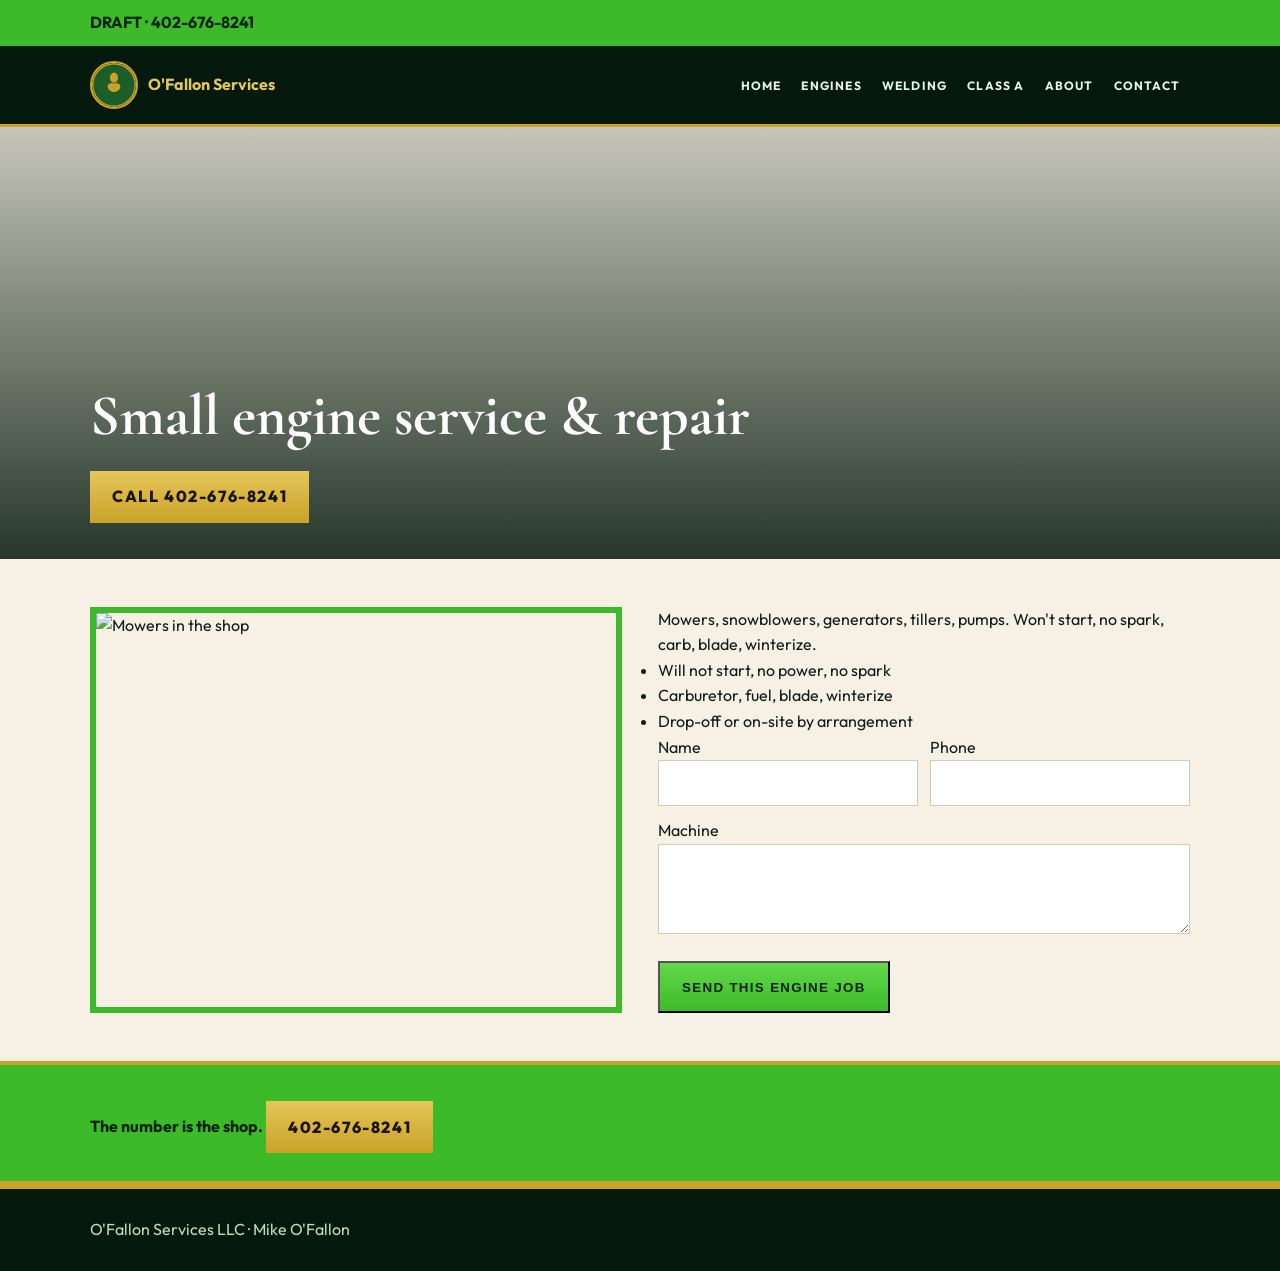
==== engines.html @ 47265ea5 "Add engines service page" ====
<!DOCTYPE html>
<html lang="en">
<head>
<meta charset="UTF-8" />
<meta name="viewport" content="width=device-width, initial-scale=1" />
<title>Small engine service — O'Fallon Services</title>
<link href="https://fonts.googleapis.com/css2?family=Cormorant+Garamond:ital,wght@0,600;1,500&family=Outfit:wght@500;700&display=swap" rel="stylesheet" />
<style>
:root{--kelly:#3DBA2A;--deep:#04190C;--gold:#C9A227;--gold2:#E6C65A;--paper:#F6F1E4;--ink:#101C14}
*{box-sizing:border-box;margin:0;padding:0}
body{font-family:Outfit,sans-serif;background:var(--paper);color:var(--ink);line-height:1.6}
a{color:inherit;text-decoration:none}
.wrap{width:min(1100px,calc(100% - 36px));margin:0 auto}
.top{background:var(--kelly);color:#06210C;font-weight:700;padding:10px 0}
nav{background:var(--deep);border-bottom:3px solid var(--gold)}
nav .wrap{display:flex;justify-content:space-between;align-items:center;min-height:78px;gap:12px}
.brand{display:flex;align-items:center;gap:10px;color:var(--gold2)}
.brand img{width:48px;height:48px;border-radius:50%;border:2px solid var(--gold)}
nav a.n{color:#E7F6E4;padding:8px 10px;letter-spacing:.1em;text-transform:uppercase;font-size:12px;font-weight:700}
.hero{min-height:48vh;display:flex;align-items:flex-end;color:#fff;padding:0 0 36px;background:linear-gradient(180deg,rgba(4,25,12,.2),rgba(4,25,12,.86)),url('photos/engines.svg') center/cover}
h1{font-family:"Cormorant Garamond",Georgia,serif;font-size:clamp(2.2rem,5vw,3.6rem)}
.btn{display:inline-flex;align-items:center;justify-content:center;min-height:52px;padding:12px 22px;font-weight:800;letter-spacing:.1em;text-transform:uppercase;margin:8px 8px 0 0}
.gold{background:linear-gradient(180deg,#E6C65A,#C9A227);color:#1A1404}
.kelly{background:linear-gradient(180deg,#62D84A,#3DBA2A);color:#06210C}
section{padding:48px 0}
.split{display:grid;grid-template-columns:1fr 1fr;gap:36px}
.split img{width:100%;max-height:480px;object-fit:cover;border:6px solid var(--kelly)}
form{display:grid;grid-template-columns:1fr 1fr;gap:12px;max-width:34rem}
form .full{grid-column:1/-1}
input,textarea{width:100%;padding:12px;border:1px solid #D4CDB6;font:16px Outfit,sans-serif}
textarea{min-height:90px}
.strip{background:var(--kelly);color:#06210C;padding:28px 0;border-block:4px solid var(--gold)}
footer{background:var(--deep);color:#C5DCC4;padding:28px 0;border-top:4px solid var(--gold)}
@media(max-width:800px){.split,form{grid-template-columns:1fr} nav .links{display:none}}
</style></head>
<body>
<div class="top"><div class="wrap">DRAFT · 402-676-8241</div></div>
<nav><div class="wrap"><a class="brand" href="index.html"><img src="photos/mark.svg" alt="Shamrock mark" /><b>O'Fallon Services</b></a>
<div class="links"><a class="n" href="index.html">Home</a><a class="n" href="engines.html">Engines</a><a class="n" href="welding.html">Welding</a><a class="n" href="cdl.html">Class A</a><a class="n" href="about.html">About</a><a class="n" href="contact.html">Contact</a></div></div></nav>
<header class="hero"><div class="wrap"><h1>Small engine service & repair</h1>
<a class="btn gold" href="tel:4026768241">Call 402-676-8241</a></div></header>
<section><div class="wrap split">
<img src="photos/engines.svg" alt="Mowers in the shop" />
<div>
<p>Mowers, snowblowers, generators, tillers, pumps. Won't start, no spark, carb, blade, winterize.</p>
<ul><li>Will not start, no power, no spark</li><li>Carburetor, fuel, blade, winterize</li><li>Drop-off or on-site by arrangement</li></ul>
<form action="mailto:ofallon.services.llc@gmail.com" method="get">
<div><label>Name</label><input name="name" required></div>
<div><label>Phone</label><input name="phone" required></div>
<div class="full"><label>Machine</label><textarea name="body" required></textarea></div>
<div class="full"><button class="btn kelly" type="submit">Send this engine job</button></div>
</form>
</div></div></section>
<div class="strip"><div class="wrap"><b>The number is the shop.</b> <a class="btn gold" href="tel:4026768241">402-676-8241</a></div></div>
<footer><div class="wrap">O'Fallon Services LLC · Mike O'Fallon</div></footer>
</body></html>
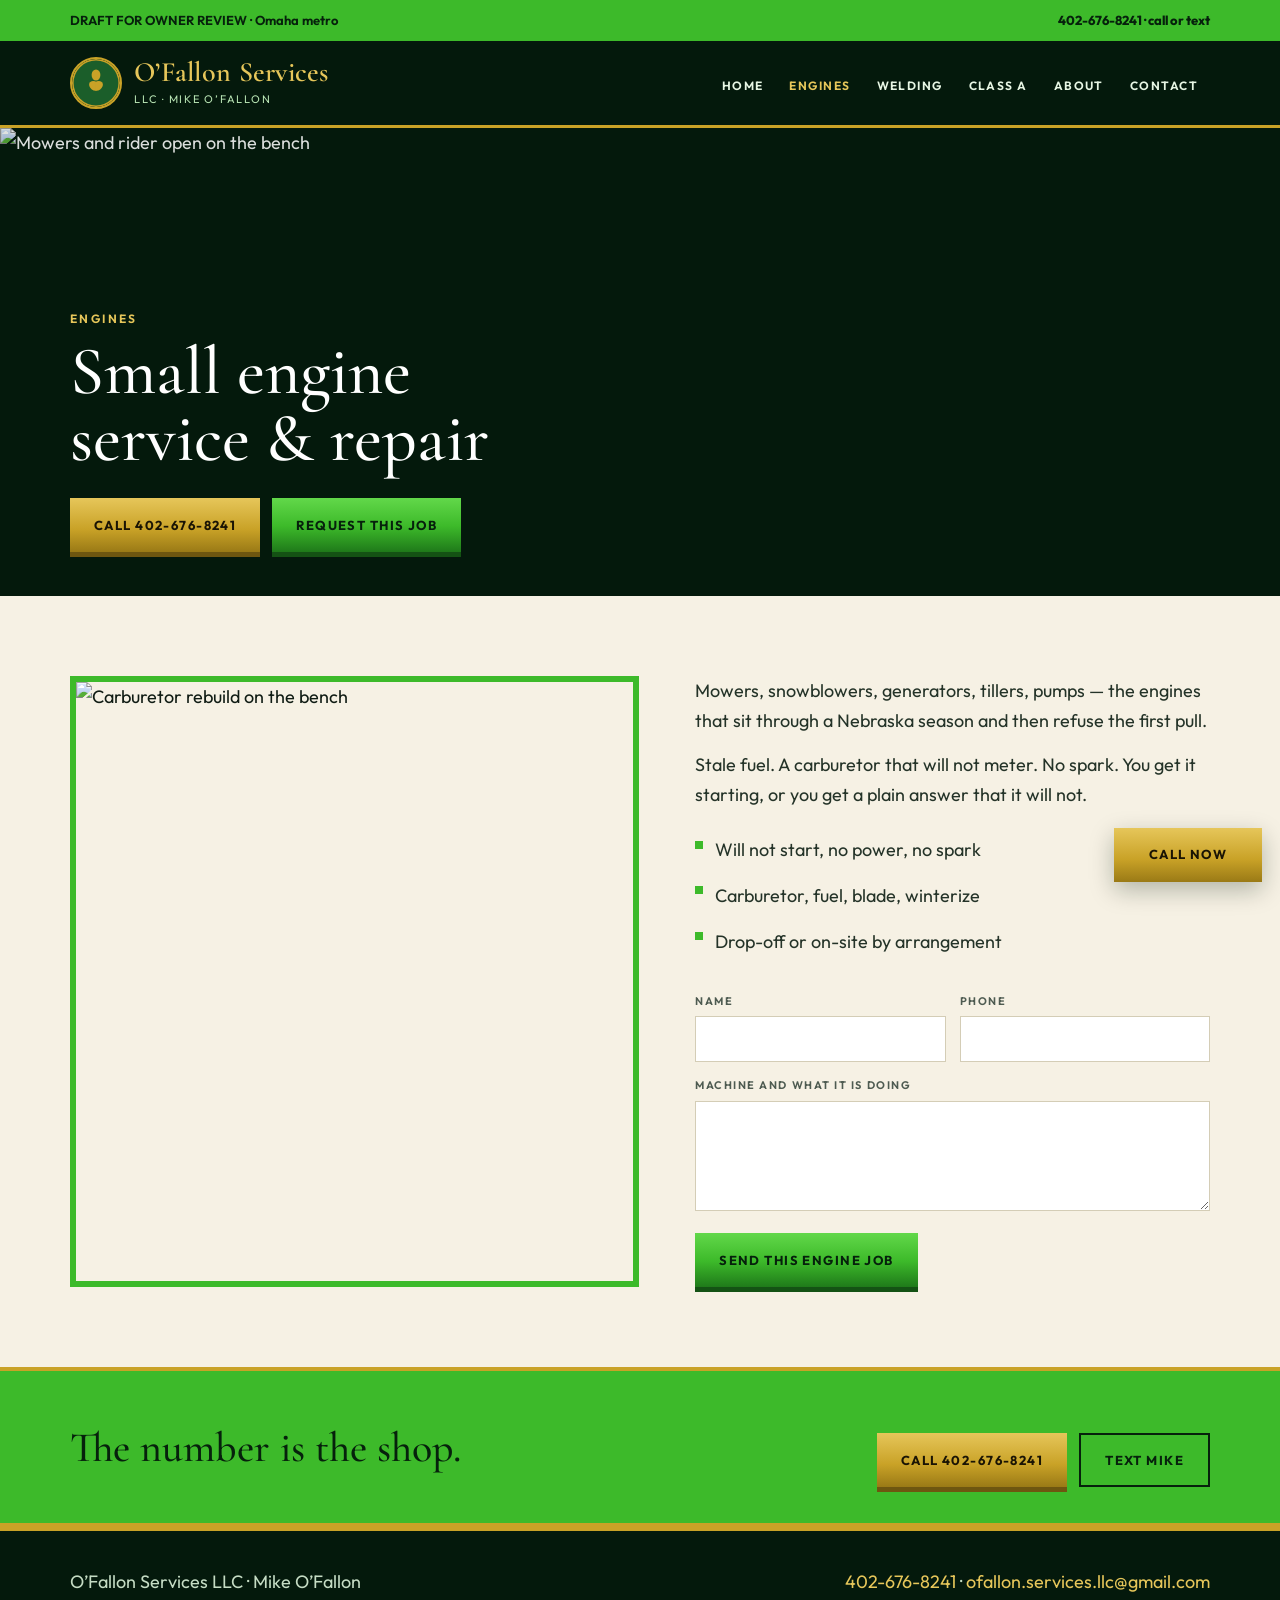
==== commit f201ecc7: "Add engines, about, and contact pages" ====
--- a/engines.html
+++ b/engines.html
@@ -3,54 +3,87 @@
 <head>
 <meta charset="UTF-8" />
 <meta name="viewport" content="width=device-width, initial-scale=1" />
-<title>Small engine service — O'Fallon Services</title>
-<link href="https://fonts.googleapis.com/css2?family=Cormorant+Garamond:ital,wght@0,600;1,500&family=Outfit:wght@500;700&display=swap" rel="stylesheet" />
-<style>
-:root{--kelly:#3DBA2A;--deep:#04190C;--gold:#C9A227;--gold2:#E6C65A;--paper:#F6F1E4;--ink:#101C14}
-*{box-sizing:border-box;margin:0;padding:0}
-body{font-family:Outfit,sans-serif;background:var(--paper);color:var(--ink);line-height:1.6}
-a{color:inherit;text-decoration:none}
-.wrap{width:min(1100px,calc(100% - 36px));margin:0 auto}
-.top{background:var(--kelly);color:#06210C;font-weight:700;padding:10px 0}
-nav{background:var(--deep);border-bottom:3px solid var(--gold)}
-nav .wrap{display:flex;justify-content:space-between;align-items:center;min-height:78px;gap:12px}
-.brand{display:flex;align-items:center;gap:10px;color:var(--gold2)}
-.brand img{width:48px;height:48px;border-radius:50%;border:2px solid var(--gold)}
-nav a.n{color:#E7F6E4;padding:8px 10px;letter-spacing:.1em;text-transform:uppercase;font-size:12px;font-weight:700}
-.hero{min-height:48vh;display:flex;align-items:flex-end;color:#fff;padding:0 0 36px;background:linear-gradient(180deg,rgba(4,25,12,.2),rgba(4,25,12,.86)),url('photos/engines.svg') center/cover}
-h1{font-family:"Cormorant Garamond",Georgia,serif;font-size:clamp(2.2rem,5vw,3.6rem)}
-.btn{display:inline-flex;align-items:center;justify-content:center;min-height:52px;padding:12px 22px;font-weight:800;letter-spacing:.1em;text-transform:uppercase;margin:8px 8px 0 0}
-.gold{background:linear-gradient(180deg,#E6C65A,#C9A227);color:#1A1404}
-.kelly{background:linear-gradient(180deg,#62D84A,#3DBA2A);color:#06210C}
-section{padding:48px 0}
-.split{display:grid;grid-template-columns:1fr 1fr;gap:36px}
-.split img{width:100%;max-height:480px;object-fit:cover;border:6px solid var(--kelly)}
-form{display:grid;grid-template-columns:1fr 1fr;gap:12px;max-width:34rem}
-form .full{grid-column:1/-1}
-input,textarea{width:100%;padding:12px;border:1px solid #D4CDB6;font:16px Outfit,sans-serif}
-textarea{min-height:90px}
-.strip{background:var(--kelly);color:#06210C;padding:28px 0;border-block:4px solid var(--gold)}
-footer{background:var(--deep);color:#C5DCC4;padding:28px 0;border-top:4px solid var(--gold)}
-@media(max-width:800px){.split,form{grid-template-columns:1fr} nav .links{display:none}}
-</style></head>
+<title>Small engine service &amp; repair — O’Fallon Services LLC</title>
+<link rel="preconnect" href="https://fonts.googleapis.com" />
+<link href="https://fonts.googleapis.com/css2?family=Cormorant+Garamond:ital,wght@0,500;0,600;1,500&family=Outfit:wght@400;500;600;700&display=swap" rel="stylesheet" />
+<link rel="stylesheet" href="site.css" />
+</head>
 <body>
-<div class="top"><div class="wrap">DRAFT · 402-676-8241</div></div>
-<nav><div class="wrap"><a class="brand" href="index.html"><img src="photos/mark.svg" alt="Shamrock mark" /><b>O'Fallon Services</b></a>
-<div class="links"><a class="n" href="index.html">Home</a><a class="n" href="engines.html">Engines</a><a class="n" href="welding.html">Welding</a><a class="n" href="cdl.html">Class A</a><a class="n" href="about.html">About</a><a class="n" href="contact.html">Contact</a></div></div></nav>
-<header class="hero"><div class="wrap"><h1>Small engine service & repair</h1>
-<a class="btn gold" href="tel:4026768241">Call 402-676-8241</a></div></header>
-<section><div class="wrap split">
-<img src="photos/engines.svg" alt="Mowers in the shop" />
-<div>
-<p>Mowers, snowblowers, generators, tillers, pumps. Won't start, no spark, carb, blade, winterize.</p>
-<ul><li>Will not start, no power, no spark</li><li>Carburetor, fuel, blade, winterize</li><li>Drop-off or on-site by arrangement</li></ul>
-<form action="mailto:ofallon.services.llc@gmail.com" method="get">
-<div><label>Name</label><input name="name" required></div>
-<div><label>Phone</label><input name="phone" required></div>
-<div class="full"><label>Machine</label><textarea name="body" required></textarea></div>
-<div class="full"><button class="btn kelly" type="submit">Send this engine job</button></div>
-</form>
-</div></div></section>
-<div class="strip"><div class="wrap"><b>The number is the shop.</b> <a class="btn gold" href="tel:4026768241">402-676-8241</a></div></div>
-<footer><div class="wrap">O'Fallon Services LLC · Mike O'Fallon</div></footer>
-</body></html>
+<div class="top"><div class="wrap"><span>DRAFT FOR OWNER REVIEW · Omaha metro</span><a href="tel:4026768241">402-676-8241 · call or text</a></div></div>
+<nav><div class="wrap">
+  <a class="brand" href="index.html"><img src="photos/mark.svg" alt="O’Fallon shamrock mark" /><span><b>O’Fallon Services</b><small>LLC · Mike O’Fallon</small></span></a>
+  <button class="burger" type="button" id="burger">Menu</button>
+  <ul id="navlist">
+    <li><a class="n " href="index.html">Home</a></li>
+    <li><a class="n on" href="engines.html">Engines</a></li>
+    <li><a class="n " href="welding.html">Welding</a></li>
+    <li><a class="n " href="cdl.html">Class A</a></li>
+    <li><a class="n " href="about.html">About</a></li>
+    <li><a class="n " href="contact.html">Contact</a></li>
+  </ul>
+</div></nav>
+<section class="pagehero">
+  <img src="photos/engines.svg" alt="Mowers and rider open on the bench" />
+  <div class="copy wrap">
+    <p class="kicker">Engines</p>
+    <h1>Small engine service &amp; repair</h1>
+    <div class="btns">
+      <a class="btn btn-gold" href="tel:4026768241">Call 402-676-8241</a>
+      <a class="btn btn-kelly" href="#request">Request this job</a>
+    </div>
+  </div>
+</section>
+<section class="sec" id="request"><div class="wrap split">
+  <img class="shot" src="photos/carb.svg" alt="Carburetor rebuild on the bench" />
+  <div>
+    <p class="body">Mowers, snowblowers, generators, tillers, pumps — the engines that sit through a Nebraska season and then refuse the first pull.</p>
+    <p class="body">Stale fuel. A carburetor that will not meter. No spark. You get it starting, or you get a plain answer that it will not.</p>
+    <ul class="list">
+      <li>Will not start, no power, no spark</li>
+      <li>Carburetor, fuel, blade, winterize</li>
+      <li>Drop-off or on-site by arrangement</li>
+    </ul>
+    <form class="form quote" data-service="Small engine service & repair">
+      <div><label>Name</label><input name="name" required></div>
+      <div><label>Phone</label><input name="phone" required></div>
+      <div class="full"><label>Machine and what it is doing</label><textarea name="message" required></textarea></div>
+      <div class="full"><button class="btn btn-kelly" type="submit">Send this engine job</button></div>
+      <div class="ok">Opening a text and email to the shop.</div>
+    </form>
+  </div>
+</div></section>
+<div class="strip" id="call"><div class="wrap">
+  <h2>The number is the shop.</h2>
+  <div class="btns">
+    <a class="btn btn-gold" href="tel:4026768241">Call 402-676-8241</a>
+    <a class="btn btn-line" href="sms:4026768241" style="color:#06210C;border-color:#06210C">Text Mike</a>
+  </div>
+</div></div>
+<footer><div class="wrap">
+  <div>O’Fallon Services LLC · Mike O’Fallon</div>
+  <div><a href="tel:4026768241">402-676-8241</a> · <a href="mailto:ofallon.services.llc@gmail.com">ofallon.services.llc@gmail.com</a></div>
+</div></footer>
+<div class="float"><a class="btn btn-gold" href="tel:4026768241">Call now</a></div>
+<script>
+(function(){
+  const burger=document.getElementById("burger");
+  const list=document.getElementById("navlist");
+  if(burger&&list) burger.addEventListener("click",function(){list.classList.toggle("open");});
+  const phone="4026768241", email="ofallon.services.llc@gmail.com";
+  document.querySelectorAll("form.quote").forEach(function(form){
+    form.addEventListener("submit", function(e){
+      e.preventDefault();
+      const svc=form.getAttribute("data-service");
+      const name=(form.querySelector("[name=name]")||{}).value||"";
+      const ph=(form.querySelector("[name=phone]")||{}).value||"";
+      const msg=(form.querySelector("[name=message]")||{}).value||"";
+      const body=["SERVICE REQUEST — O'Fallon Services LLC","Service: "+svc,"Name: "+name,"Phone: "+ph,"","Details:",msg].join("\n");
+      const ok=form.querySelector(".ok"); if(ok) ok.style.display="block";
+      window.location.href="mailto:"+email+"?subject="+encodeURIComponent("Service request — "+svc)+"&body="+encodeURIComponent(body);
+      setTimeout(function(){ window.location.href="sms:"+phone+"?body="+encodeURIComponent(body); },400);
+    });
+  });
+})();
+</script>
+</body>
+</html>
--- a/site.css
+++ b/site.css
@@ -0,0 +1,97 @@
+:root{
+  --kelly:#3DBA2A;
+  --kelly-d:#1F7A1A;
+  --forest:#083318;
+  --deep:#04190C;
+  --gold:#C9A227;
+  --gold2:#E6C65A;
+  --paper:#F6F1E4;
+  --ink:#101C14;
+  --mute:#4E5B51;
+  --line:#E4D9B6;
+}
+*{box-sizing:border-box;margin:0;padding:0}
+html{scroll-behavior:smooth}
+body{background:var(--paper);color:var(--ink);font-family:"Outfit","Avenir Next",sans-serif;font-size:18px;line-height:1.65}
+a{color:inherit}
+img,video{max-width:100%;display:block}
+.wrap{width:min(1140px,calc(100% - 40px));margin:0 auto}
+.top{background:var(--kelly);color:#06210C;font-size:13px;font-weight:650}
+.top .wrap{display:flex;justify-content:space-between;gap:12px;padding:10px 0;align-items:center}
+.top a{color:#06210C;font-weight:750;text-decoration:none}
+nav{position:sticky;top:0;z-index:50;background:var(--deep);border-bottom:3px solid var(--gold)}
+nav .wrap{display:flex;align-items:center;justify-content:space-between;min-height:84px;gap:16px}
+.brand{display:flex;align-items:center;gap:12px;text-decoration:none;color:var(--gold2)}
+.brand img{width:52px;height:52px;border-radius:50%;border:2px solid var(--gold);object-fit:cover;background:#083318}
+.brand b{display:block;font-family:"Cormorant Garamond",Georgia,serif;font-size:clamp(22px,2.4vw,28px);font-weight:600;line-height:1;letter-spacing:.01em}
+.brand small{display:block;color:#B7E3B3;letter-spacing:.16em;text-transform:uppercase;font-size:11px;margin-top:4px}
+nav ul{display:flex;gap:2px;list-style:none;flex-wrap:wrap}
+nav a.n{color:#E7F6E4;text-decoration:none;font-size:12px;font-weight:650;letter-spacing:.12em;text-transform:uppercase;padding:10px 12px}
+nav a.n:hover,nav a.n.on{color:var(--gold2)}
+.burger{display:none;background:transparent;border:1px solid var(--gold);color:var(--gold2);padding:8px 12px;letter-spacing:.12em;text-transform:uppercase;font:650 12px Outfit,sans-serif}
+.hero{position:relative;min-height:88vh;color:#fff;display:flex;align-items:flex-end;overflow:hidden;background:#04190C}
+.hero .stage{position:absolute;inset:0;overflow:hidden}
+.hero .stage img{width:110%;height:110%;object-fit:cover;animation:ken 22s ease-in-out infinite alternate}
+@keyframes ken{from{transform:scale(1) translate(0,0)}to{transform:scale(1.12) translate(-3%,-2%)}}
+.hero::after{content:"";position:absolute;inset:0;background:linear-gradient(180deg,rgba(4,25,12,.18),rgba(4,25,12,.88))}
+.hero .copy{position:relative;z-index:2;padding:0 0 72px}
+.kicker{color:var(--gold2);letter-spacing:.2em;text-transform:uppercase;font-size:12px;font-weight:650}
+h1,h2,h3.serif{font-family:"Cormorant Garamond",Georgia,serif;font-weight:500;line-height:.98;text-wrap:balance}
+.hero h1{font-size:clamp(40px,6.2vw,78px);max-width:13ch;margin:14px 0 16px}
+.hero h1 em{font-style:italic;color:var(--gold2)}
+.lead{max-width:42ch;color:#E6F4E3;font-size:19px;line-height:1.55}
+.btns{display:flex;flex-wrap:wrap;gap:12px;margin-top:26px}
+.btn{display:inline-flex;align-items:center;justify-content:center;min-height:54px;padding:14px 24px;text-decoration:none;text-transform:uppercase;letter-spacing:.11em;font-size:13px;font-weight:700;border:0;cursor:pointer;font-family:inherit}
+.btn-gold{background:linear-gradient(180deg,#E6C65A,#C9A227 58%,#9A7A16);color:#1A1404;box-shadow:0 5px 0 #6E5610}
+.btn-kelly{background:linear-gradient(180deg,#62D84A,#3DBA2A 52%,#1F7A1A);color:#06210C;box-shadow:0 5px 0 #145214}
+.btn-line{background:transparent;color:#fff;border:2px solid var(--gold)}
+.sound{position:absolute;z-index:3;right:24px;bottom:24px}
+.sound button{min-height:44px;padding:10px 16px;background:rgba(4,25,12,.78);color:var(--gold2);border:1px solid var(--gold);letter-spacing:.12em;text-transform:uppercase;font:650 12px Outfit,sans-serif;cursor:pointer}
+.sec{padding:80px 0}
+.sec h2{font-size:clamp(32px,4vw,52px);color:var(--forest);margin:8px 0 16px;max-width:18ch}
+.grid3{display:grid;grid-template-columns:repeat(3,1fr);gap:22px}
+.card{background:#fff;border:1px solid var(--line);display:flex;flex-direction:column;min-height:100%;overflow:hidden}
+.card img{width:100%;height:230px;object-fit:cover}
+.card .pad{padding:22px 22px 26px}
+.card h3{font-family:"Cormorant Garamond",Georgia,serif;font-size:30px;color:var(--forest);margin-bottom:8px;line-height:1.05}
+.card p{color:#243328;max-width:36ch}
+.pagehero{position:relative;min-height:52vh;color:#fff;display:flex;align-items:flex-end;overflow:hidden;background:#04190C}
+.pagehero img{position:absolute;inset:0;width:100%;height:100%;object-fit:cover}
+.pagehero::after{content:"";position:absolute;inset:0;background:linear-gradient(180deg,rgba(4,25,12,.12),rgba(4,25,12,.84))}
+.pagehero .copy{position:relative;z-index:2;padding:0 0 44px}
+.pagehero h1{font-size:clamp(36px,5.4vw,68px);max-width:14ch;margin-top:10px}
+.split{display:grid;grid-template-columns:1.05fr .95fr;gap:56px;align-items:start}
+.split img.shot{width:100%;height:100%;max-height:640px;object-fit:cover;border:6px solid var(--kelly)}
+.body{max-width:46ch;color:#243328}
+.body + .body{margin-top:14px}
+.list{margin:18px 0 0;padding:0;list-style:none}
+.list li{padding:8px 0 8px 20px;position:relative;color:#243328}
+.list li:before{content:"";width:8px;height:8px;background:var(--kelly);position:absolute;left:0;top:.75em}
+.form{margin-top:28px;display:grid;grid-template-columns:1fr 1fr;gap:14px;max-width:36rem}
+.form .full{grid-column:1/-1}
+.form label{display:block;font-size:11px;letter-spacing:.14em;text-transform:uppercase;margin-bottom:6px;font-weight:650;color:var(--mute)}
+.form input,.form textarea,.form select{width:100%;border:1px solid #D4CDB6;background:#fff;padding:12px 14px;font:16px Outfit,sans-serif;color:var(--ink)}
+.form textarea{min-height:110px;resize:vertical}
+.ok{display:none;grid-column:1/-1;background:#D7F5C9;padding:12px;color:#083318}
+.strip{background:var(--kelly);color:#06210C;padding:36px 0;border-block:4px solid var(--gold)}
+.strip .wrap{display:flex;justify-content:space-between;align-items:center;gap:16px;flex-wrap:wrap}
+.strip h2{font-size:clamp(26px,3.4vw,42px);color:#06210C;margin:0}
+.facts{display:grid;grid-template-columns:1fr 1fr 1fr;gap:24px}
+.facts article{border-top:4px solid var(--kelly);padding-top:14px}
+.facts h3{font-family:"Cormorant Garamond",Georgia,serif;font-size:26px;color:var(--forest)}
+footer{background:var(--deep);color:#C5DCC4;padding:36px 0 24px;border-top:4px solid var(--gold)}
+footer .wrap{display:flex;justify-content:space-between;gap:16px;flex-wrap:wrap}
+footer a{color:var(--gold2);text-decoration:none}
+.float{position:fixed;right:18px;bottom:18px;z-index:40;display:flex;flex-direction:column;gap:8px}
+.float a{min-width:148px;box-shadow:0 8px 24px rgba(4,25,12,.28)}
+@media(max-width:900px){
+  .grid3,.split,.facts{grid-template-columns:1fr}
+  nav ul{display:none;position:absolute;left:0;right:0;top:84px;background:var(--deep);flex-direction:column;padding:8px 20px 18px;border-bottom:3px solid var(--gold)}
+  nav ul.open{display:flex}
+  .burger{display:block}
+  .btn{width:100%}
+  .hero{min-height:82vh}
+  .card img{height:200px}
+  .form{grid-template-columns:1fr}
+  .float{left:18px;right:18px}
+}
